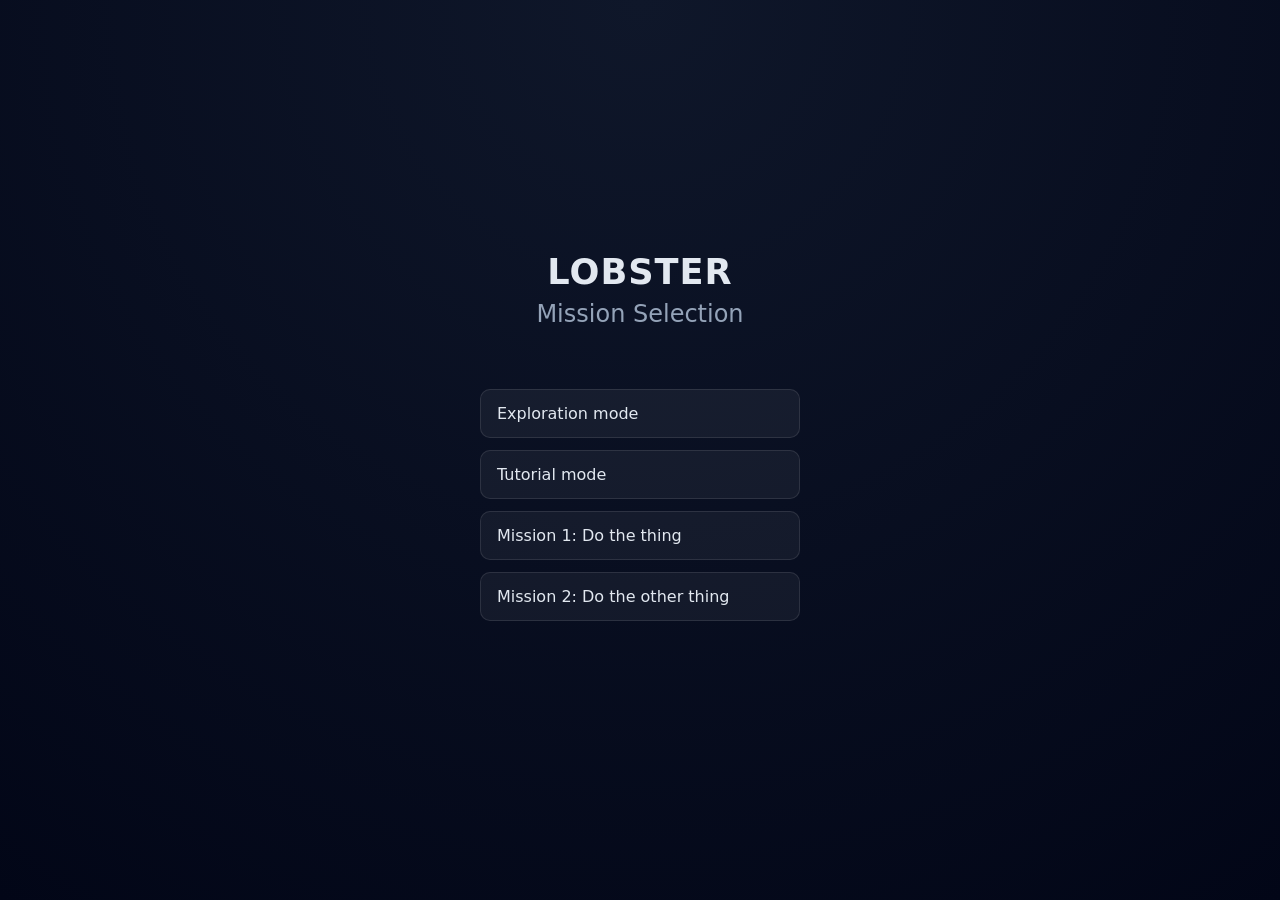
==== web/index.html @ 1b0c1a07 "Move from side-projects to this repo. The previous repo before we deleted the folder: https://github" ====
<!DOCTYPE html>
<html>
<head>
    <meta charset="utf-8">
    <meta name="viewport" content="width=device-width, initial-scale=1.0">
    <title>LOBSTER Mission Selection</title>
    <link rel="stylesheet" href="shared.css">
    <style>

        h2 {
            margin-top: 8px;
            font-weight: 400;
            color: #94a3b8;
        }

        ul {
            list-style: none;
            padding: 0;
            margin-top: 30px;
            width: 320px;
        }

        li {
            margin: 12px 0;
        }

        a {
            display: block;
            padding: 14px 16px;
            background: rgba(255, 255, 255, 0.05);
            border: 1px solid rgba(255, 255, 255, 0.1);
            border-radius: 10px;
            color: #e2e8f0;
            text-decoration: none;
            transition: 0.2s ease;
        }

        a:hover {
            transform: translateY(-2px);
            background: rgba(56, 189, 248, 0.15);
            border-color: rgba(56, 189, 248, 0.4);
        }

        a:active {
            transform: translateY(0px);
        }
    </style>
</head>

<body>
    <h1>LOBSTER</h1>
    <h2>Mission Selection</h2>

    <ul>
        <li><a href="play/?mission=explore">Exploration mode</a></li>
        <li><a href="play/?mission=tutorial">Tutorial mode</a></li>
        <li><a href="play/?mission=m1">Mission 1: Do the thing</a></li>
        <li><a href="play/?mission=m2">Mission 2: Do the other thing</a></li>
    </ul>
</body>
</html>
---- web/shared.css ----
body {
    margin: 0;
    font-family: system-ui, Arial, sans-serif;
    background: radial-gradient(circle at top, #0f172a, #020617);
    color: #e2e8f0;
    display: flex;
    flex-direction: column;
    align-items: center;
    justify-content: center;
    height: 100vh;
}


h1 {
    margin: 0;
    font-size: 2.2rem;
    letter-spacing: 1px;
}
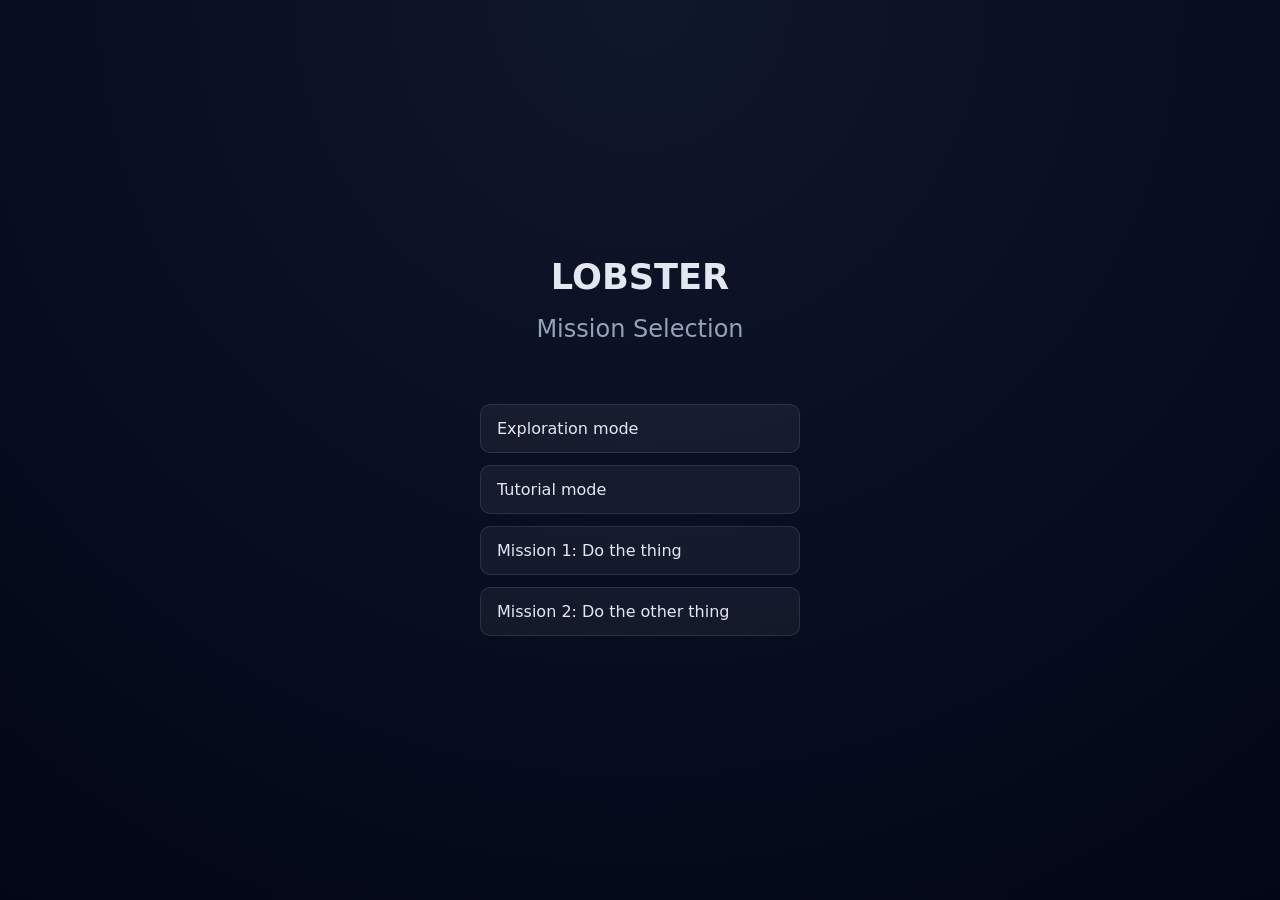
==== commit 84c8d173: "- consolidated to one css file - added FAQs in controls page Co-authored-by: james-pcdr <james-pcdr@" ====
--- a/web/index.html
+++ b/web/index.html
@@ -4,9 +4,8 @@
     <meta charset="utf-8">
     <meta name="viewport" content="width=device-width, initial-scale=1.0">
     <title>LOBSTER Mission Selection</title>
-    <link rel="stylesheet" href="shared.css">
+    <link rel="stylesheet" href="play/styles.css">
     <style>
-
         h2 {
             margin-top: 8px;
             font-weight: 400;
--- a/web/play/styles.css
+++ b/web/play/styles.css
@@ -0,0 +1,257 @@
+@import url('https://fonts.googleapis.com/css2?family=Roboto&display=swap');
+
+html, body {
+    width: 100%;
+    height: 100%;
+    margin: 0;
+    padding: 0;
+    font-family: 'Roboto', sans-serif;
+}
+
+body {
+    margin: 0;
+    font-family: system-ui, Arial, sans-serif;
+    background: radial-gradient(circle at top, #0f172a, #020617);
+    color: #e2e8f0;
+    display: flex;
+    flex-direction: column;
+    align-items: center;
+    justify-content: center;
+    height: 100vh;
+}
+
+
+h1 {
+    margin: 0;
+    font-size: 2.2rem;
+    /* letter-spacing: 1px; */
+}
+
+
+
+h1 {
+    text-align: center;
+    margin-top: 20px;
+    margin-bottom: 10px;
+}
+
+h2 {
+    text-align: center;
+}
+
+#life {
+    background-color: #cfc;
+    border: 2px solid #555;
+    border-radius: 8px;
+}
+
+#hud {
+    background-color: #0a0f14;
+    border: 20px solid #000;
+    border-radius: 8px;
+    box-shadow: 0 0 30px #000 inset, 0 0 12px #000;
+}
+
+#hudwrap {
+    border: 2px solid #aaa;
+    border-radius: 8px;
+}
+
+#player-pos {
+    display: flex;
+    align-items: center;
+    position: absolute;
+    top: 35px;
+    left: 50px;
+    font-family: monospace;
+    background-color: #0a0f1488;
+    border-radius: 5px;
+    padding: 3px;
+    height: 20px;
+}
+
+#lob-power {
+    display: flex;
+    align-items: center;
+    position: absolute;
+    top: 65px;
+    left: 50px;
+    font-family: monospace;
+    background-color: #0a0f1488;
+    border-radius: 5px;
+    padding: 3px;
+    height: 20px;
+}
+
+#clear-btn {
+    position: absolute;
+    top: 65px;
+    right: 50px;
+    border: none;
+}
+
+#lobs-cb-with-text {
+    display: flex;
+    align-items: center;
+    position: absolute;
+    top: 35px;
+    right: 50px;
+    font-family: monospace;
+    background-color: #0a0f1488;
+    border-radius: 5px;
+    padding: 3px;
+    height: 20px;
+}
+
+#lob-cb:focus {
+    outline: none;
+}
+
+#grid-input {
+    position: absolute;
+    bottom: 32px;
+    left: 50px;
+}
+
+#submit-btn {
+    position: absolute;
+    bottom: 30px;
+    left: 230px;
+}
+
+#recenter-btn {
+    position: absolute;
+    top: 50px;
+    left: 280px;
+}
+
+.game-btn {
+    border: 2px solid rgba(255, 255, 255, 0.25);
+    background-color: #0a0f1488; 
+    font-family: monospace;
+    font-size: 13px;
+    color: lightgreen;
+    border-radius: 5px;
+    min-height: 20px;
+    padding-top: 3.8px;
+    padding-bottom: 3.8px;
+    cursor: pointer;
+}
+
+.game-btn:hover {
+    background-color: #aaa;
+}
+
+.game-btn.button-active {
+    background-color: #fff;
+}
+
+.game-btn:active {
+    background-color: #fff;
+}
+
+.game-btn:focus {
+    outline: none;
+    box-shadow: 0 0 0 2px rgba(144, 238, 144, 0.25),
+                0 0 12px rgba(144, 238, 144, 0.2);
+}
+
+.game-dialog {
+    background-color: #0a0f14;
+    color: white;
+    border: 2px solid lightgrey;
+    border-radius: 8px;
+    padding: 16px;
+    box-shadow: 0 0 30px #000 inset, 0 0 12px #000;
+    bottom: 200px;
+}
+
+#game-dialog-buttons {
+    display: flex;
+    justify-content: space-between;
+    gap: 10px;
+    margin-top: 12px;
+}
+
+#directions { 
+    align-items: left;
+    font-size: 1.3em;
+}
+
+#gameroot {
+    display: flex;
+    flex-direction: column;
+    align-items: center;
+}
+
+#two-canvasses {
+    display: flex;
+    flex-direction: row;
+    flex-wrap: wrap;
+    gap: 16px;
+}
+
+#cmlobparent {
+    color: lightgreen;
+    position: relative;
+}
+
+.msgs-position {
+    position: absolute;
+    border: none;
+    bottom: 30px;
+    right: 25px;
+}
+
+.msgs-text {
+    margin: 0%
+}
+
+.msgs-unread {
+    background-color: rgb(13, 54, 96);
+}
+
+#overlay {
+    position: absolute;
+    top: 20px;
+    left: 20px;
+    width: 605px;
+    height: 405px;
+    background-color: #0a0f14;
+}
+
+.hidden {
+    display: none;
+}
+
+#backbtn {
+    position: absolute;
+    top: 0px;
+    left: 0px;
+}
+
+#zoomin {
+    position: absolute;
+    border: none;
+    bottom: 120px;
+    right: 25px;
+}
+
+#zoomout {
+    position: absolute;
+    border: none;
+    bottom: 75px;
+    right: 25px;
+}
+
+.links {
+    text-decoration: none;
+    color: lightgreen;
+    font-size: 1.3em;
+}
+
+#m1-message {
+    font-family: 'Courier New', Courier, monospace;
+    font-size: medium;
+    margin-left: 20px;
+}
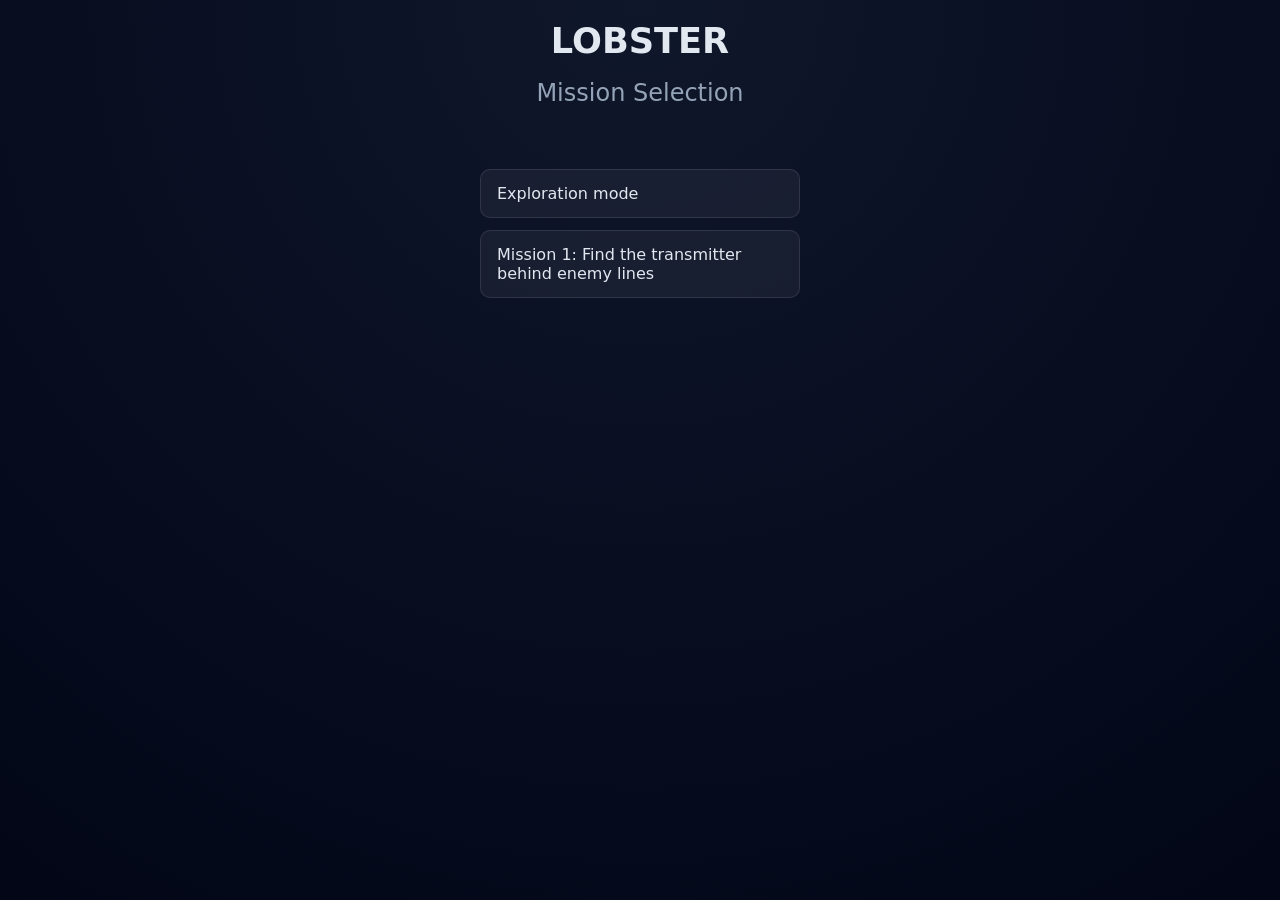
==== commit 8c495d53: "- Remove links to not-yet-created tutorial and mission2 - rename custom -> generic - updated TODO.tx" ====
--- a/web/index.html
+++ b/web/index.html
@@ -52,9 +52,9 @@
 
     <ul>
         <li><a href="play/?mission=explore">Exploration mode</a></li>
-        <li><a href="play/?mission=tutorial">Tutorial mode</a></li>
-        <li><a href="play/?mission=m1">Mission 1: Do the thing</a></li>
-        <li><a href="play/?mission=m2">Mission 2: Do the other thing</a></li>
+        <!-- <li><a href="play/?mission=tutorial">Tutorial mode</a></li> -->
+        <li><a href="play/?mission=m1">Mission 1: Find the transmitter behind enemy lines</a></li>
+        <!-- <li><a href="play/?mission=m2">Mission 2: Do the other thing</a></li> -->
     </ul>
 </body>
 </html>
--- a/web/play/styles.css
+++ b/web/play/styles.css
@@ -12,12 +12,13 @@
     margin: 0;
     font-family: system-ui, Arial, sans-serif;
     background: radial-gradient(circle at top, #0f172a, #020617);
+    background-attachment: fixed;
     color: #e2e8f0;
     display: flex;
     flex-direction: column;
     align-items: center;
-    justify-content: center;
-    height: 100vh;
+    /* justify-content: center; */
+    min-height: 100vh;
 }
 
 
@@ -39,20 +40,21 @@
     text-align: center;
 }
 
-#life {
-    background-color: #cfc;
+.life {
+    /* background-color: #cfc; */
     border: 2px solid #555;
     border-radius: 8px;
-}
-
-#hud {
+    position: absolute;
+}
+
+.hud {
     background-color: #0a0f14;
     border: 20px solid #000;
     border-radius: 8px;
     box-shadow: 0 0 30px #000 inset, 0 0 12px #000;
 }
 
-#hudwrap {
+.hudwrap {
     border: 2px solid #aaa;
     border-radius: 8px;
 }
@@ -90,7 +92,7 @@
     border: none;
 }
 
-#lobs-cb-with-text {
+#lobs-btn-with-text {
     display: flex;
     align-items: center;
     position: absolute;
@@ -103,20 +105,14 @@
     height: 20px;
 }
 
-#lob-cb:focus {
+#lob-btn {
+    margin-left: 10px;
     outline: none;
-}
-
-#grid-input {
-    position: absolute;
-    bottom: 32px;
-    left: 50px;
-}
-
-#submit-btn {
-    position: absolute;
-    bottom: 30px;
-    left: 230px;
+    border: none;
+}
+
+#lob-btn:focus {
+    outline: none;
 }
 
 #recenter-btn {
@@ -138,6 +134,10 @@
     cursor: pointer;
 }
 
+.col-red {
+    color: red;
+}
+
 .game-btn:hover {
     background-color: #aaa;
 }
@@ -191,9 +191,20 @@
     gap: 16px;
 }
 
-#cmlobparent {
+.cmlifeparent {
+    position: relative;
+}
+
+.cmlobparent {
     color: lightgreen;
     position: relative;
+}
+
+.comb-position {
+    position: absolute;
+    border: none;
+    bottom: 165px;
+    right: 25px;
 }
 
 .msgs-position {
@@ -224,7 +235,7 @@
     display: none;
 }
 
-#backbtn {
+.backbtn {
     position: absolute;
     top: 0px;
     left: 0px;
@@ -254,4 +265,20 @@
     font-family: 'Courier New', Courier, monospace;
     font-size: medium;
     margin-left: 20px;
-}+}
+
+.FAQs {
+    margin-left: 50px;
+    margin-right: 50px;
+}
+
+#submit-coords-form {
+    position: absolute;
+    bottom: 30px;
+    left: 50px;
+}
+
+#submit-coords-form input {
+    margin-left: 3px;
+    margin-right: 3px;
+}
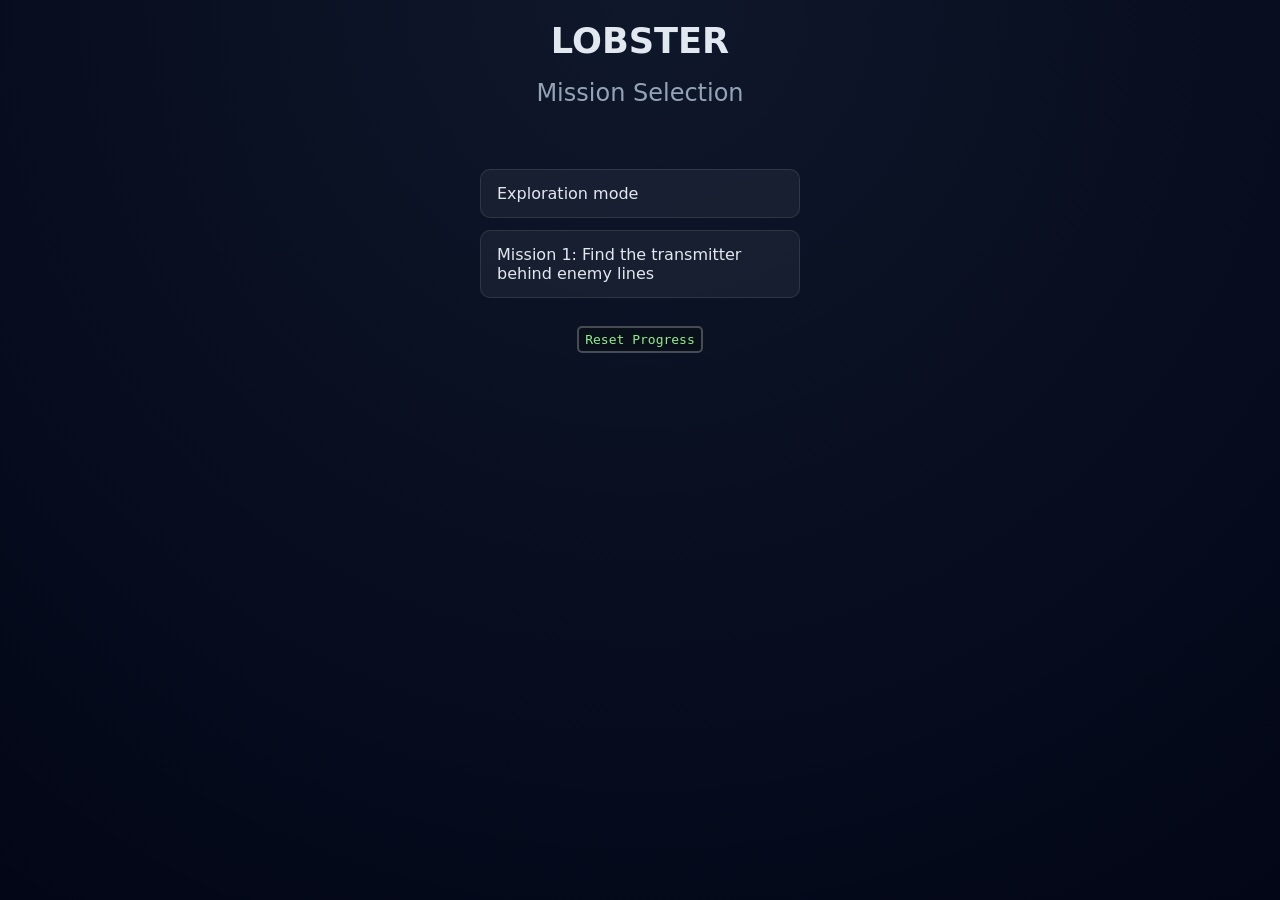
==== commit aa48c4b5: "- added a completion marking on mission selection page and a reset progress button - added class Wal" ====
--- a/web/index.html
+++ b/web/index.html
@@ -56,5 +56,7 @@
         <li><a href="play/?mission=m1">Mission 1: Find the transmitter behind enemy lines</a></li>
         <!-- <li><a href="play/?mission=m2">Mission 2: Do the other thing</a></li> -->
     </ul>
+    <button class = "game-btn" onclick="localStorage.clear(); location.reload();">Reset Progress</button>
+    <script>document.querySelectorAll("a").forEach(a => { const m = a.href.includes("mission=") ? new URL(a.href).searchParams.get("mission") : null; if (!m) return; const done = localStorage.getItem("lobster_completed_" + m) === "true"; if (done) { const s = document.createElement("span"); s.textContent = " ✓"; s.style.color = "limegreen"; s.style.marginLeft = "8px"; a.appendChild(s); } });</script>
 </body>
 </html>
--- a/web/play/styles.css
+++ b/web/play/styles.css
@@ -41,7 +41,7 @@
 }
 
 .life {
-    /* background-color: #cfc; */
+    background-color: #cfc;
     border: 2px solid #555;
     border-radius: 8px;
     position: absolute;
@@ -157,6 +157,7 @@
 }
 
 .game-dialog {
+    text-align: center;
     background-color: #0a0f14;
     color: white;
     border: 2px solid lightgrey;
@@ -171,6 +172,8 @@
     justify-content: space-between;
     gap: 10px;
     margin-top: 12px;
+    padding-left: 50px;
+    padding-right: 50px;
 }
 
 #directions { 
@@ -282,3 +285,13 @@
     margin-left: 3px;
     margin-right: 3px;
 }
+
+@keyframes msg-strobe {
+    0% { background-color: rgba(255, 255, 255, 0.08); }
+    50% { background-color: rgba(255, 0, 0, 0.95); }
+    100% { background-color: rgba(255, 255, 255, 0.08); }
+}
+
+.msgs-strobe {
+    animation: msg-strobe 0.7s infinite;
+}
